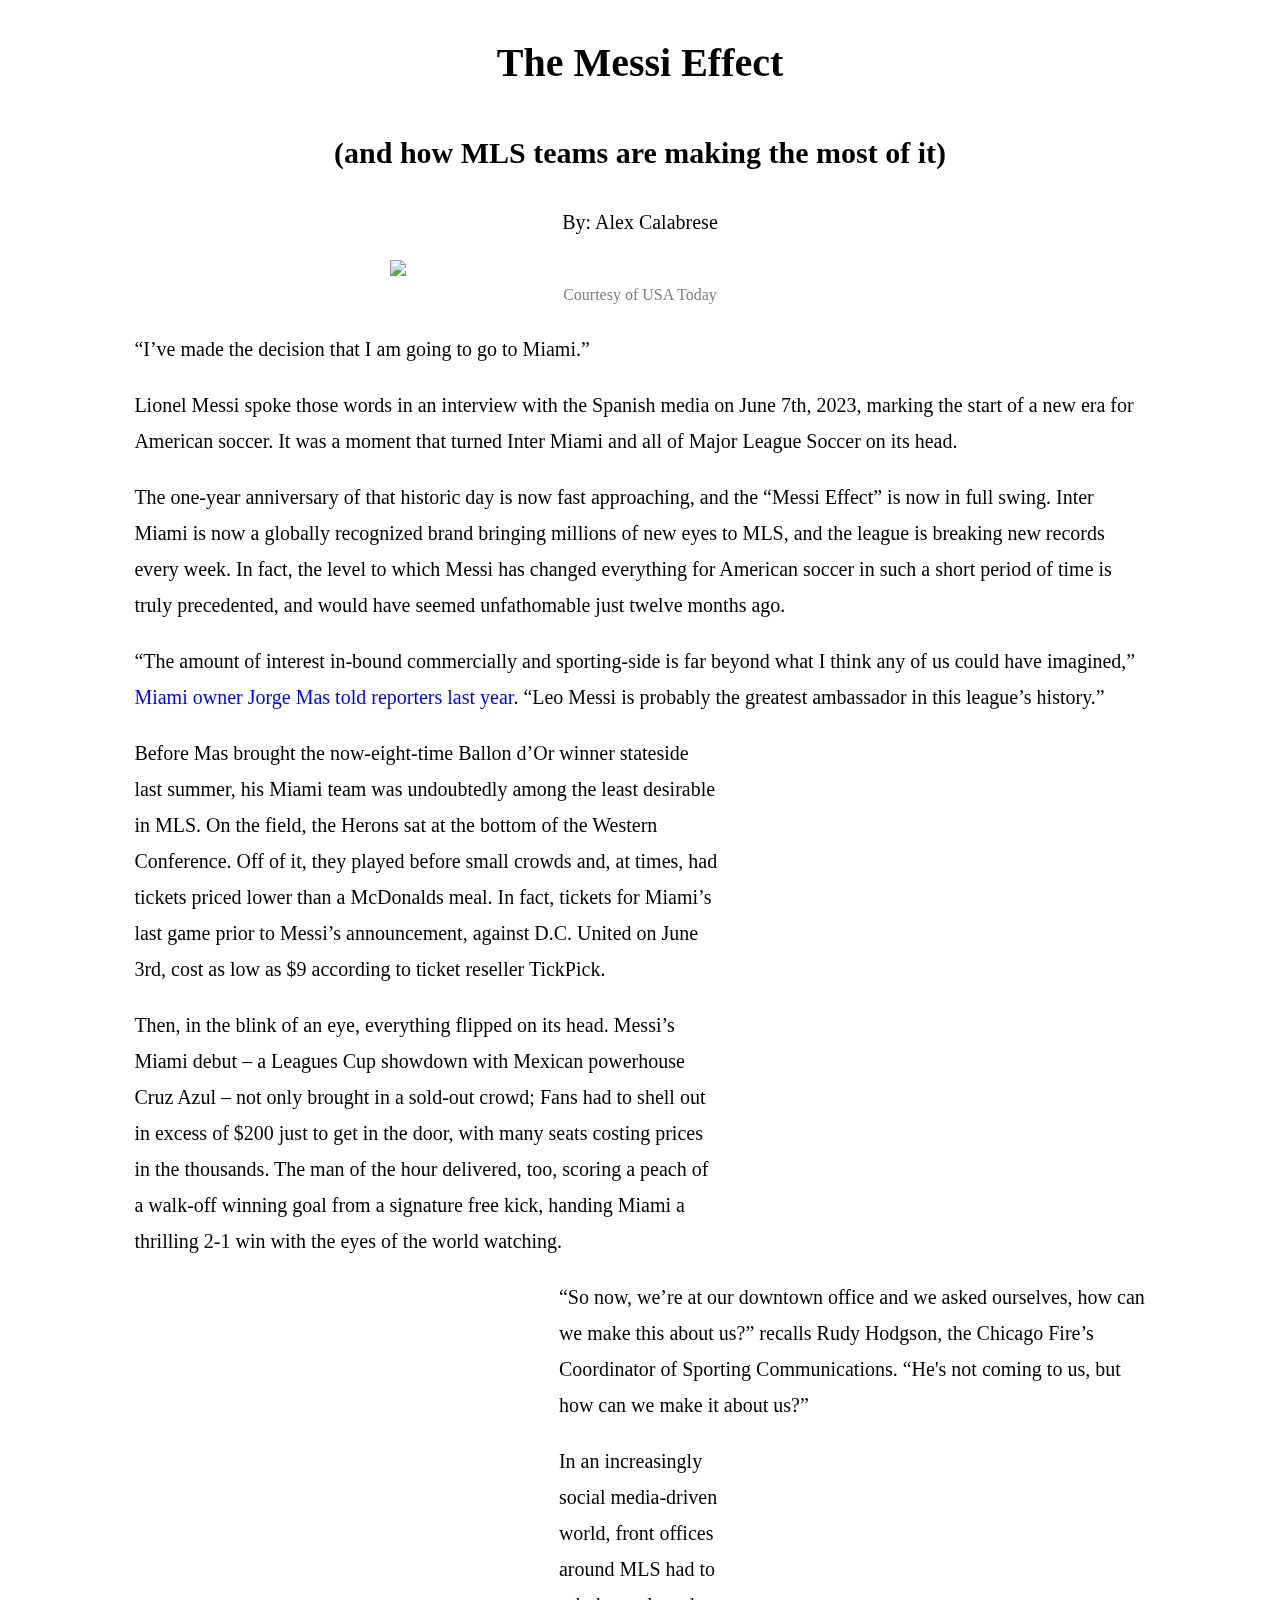
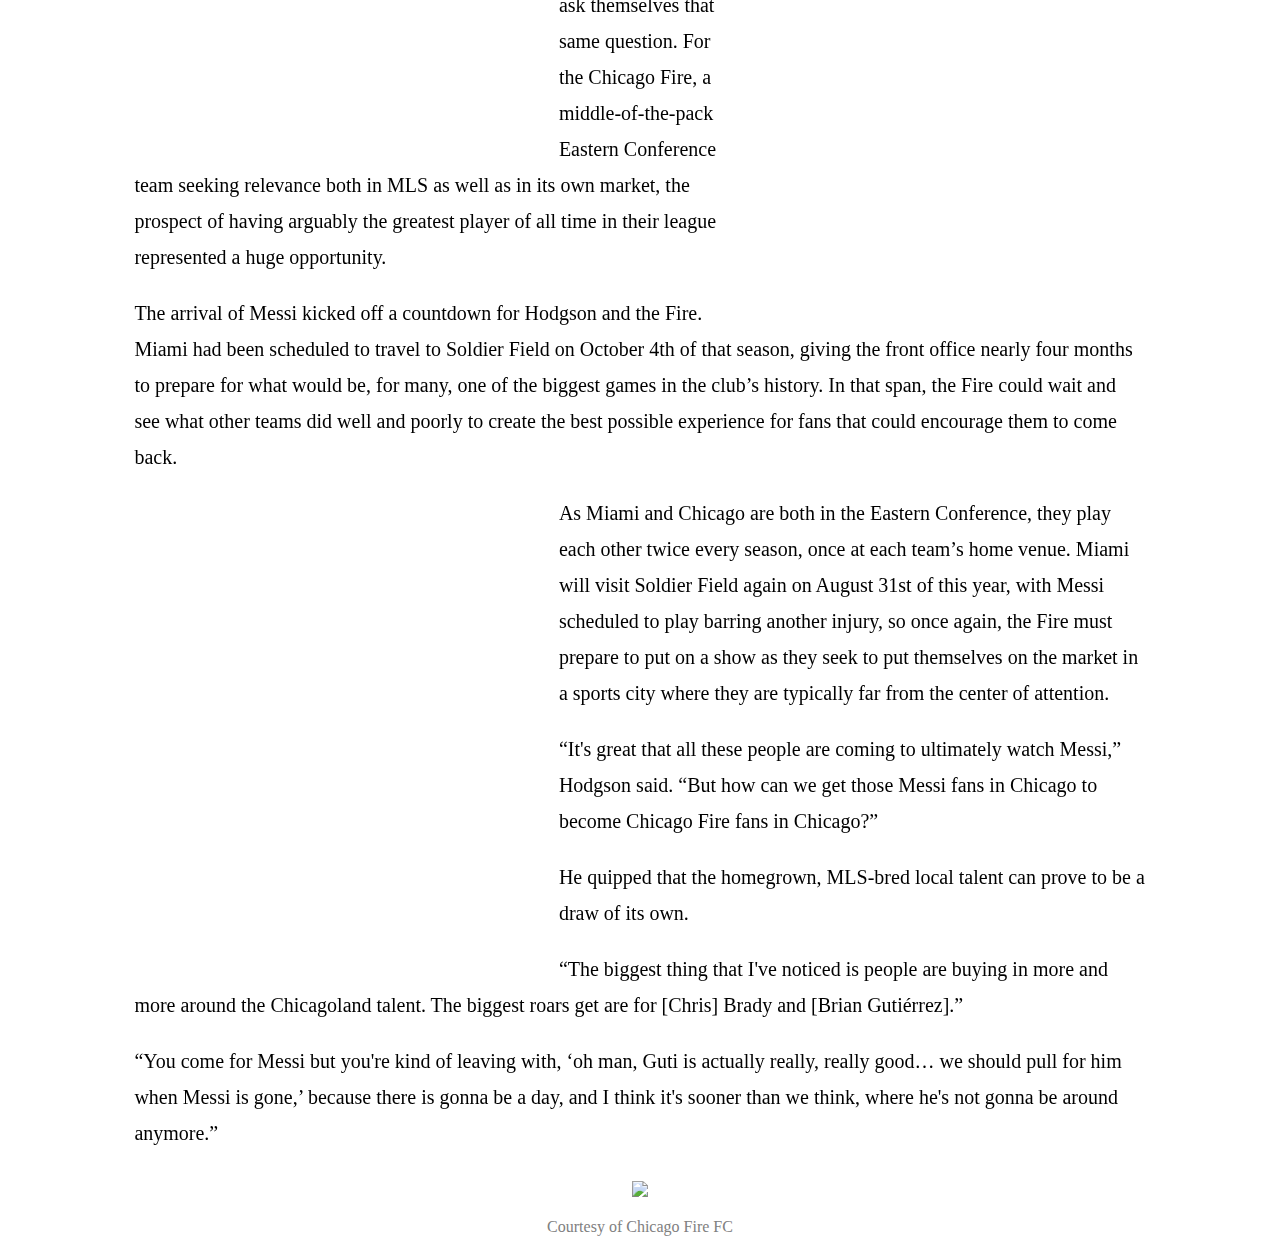
==== final_mls.html @ 7f29fa61 "Add files via upload" ====
<!DOCTYPE html>
<html lang="en">
<head>
<meta charset="UTF-8">
<title>The Messi Effect</title>
<style>
  body {
    font-family: 'Georgia', serif;
    font-size: 20px; /* Slightly increased font size */
    line-height: 1.8; /* Increased line spacing for better readability */
  }
  .center-text {
    text-align: center;
  }
  .image, iframe {
    display: block;
    margin: auto;
  }
  .image {
    width: 500px; /* Default image width */
  }
  iframe {
    width: 80%; /* Reduced width to make the page look less dominated by embeds */
    height: 400px; /* Standardized height */
    border: none;
    margin-bottom: 50px; /* Added margin to spread out embeds */
  }
  .article-text {
    margin: 21px 10%; /* Added margin to center the text more attractively */
  }
  a {
    color: blue; /* Link color set to blue */
    text-decoration: none;
  }
  a:hover {
    text-decoration: underline;
  }
  .final-image {
    width: 1000px; /* Set width for the final image */
  }
  .caption {
    text-align: center;
    font-size: 16px; /* Smaller font size for captions */
    color: grey;
    margin-top: 5px;
  }
</style>
</head>
<body>
<h1 class="center-text">The Messi Effect</h1>
<h2 class="center-text">(and how MLS teams are making the most of it)</h2>
<p class="center-text">By: Alex Calabrese</p>
<img src="https://assets.goal.com/images/v3/blt2a1f5ef20b19a08d/GOAL_-_Blank_WEB_-_Facebook_(19).jpg?auto=webp&format=pjpg&width=3840&quality=60" class="image">
<p class="caption">Courtesy of USA Today</p>

<div class="article-text">
  <p>“I’ve made the decision that I am going to go to Miami.”</p>
  <p>Lionel Messi spoke those words in an interview with the Spanish media on June 7th, 2023, marking the start of a new era for American soccer. It was a moment that turned Inter Miami and all of Major League Soccer on its head.</p>
  <p>The one-year anniversary of that historic day is now fast approaching, and the “Messi Effect” is now in full swing. Inter Miami is now a globally recognized brand bringing millions of new eyes to MLS, and the league is breaking new records every week. In fact, the level to which Messi has changed everything for American soccer in such a short period of time is truly precedented, and would have seemed unfathomable just twelve months ago.</p>
  <p>“The amount of interest in-bound commercially and sporting-side is far beyond what I think any of us could have imagined,” <a href="https://theathletic.com/4707241/2023/07/21/jorge-mas-messi-miami/">Miami owner Jorge Mas told reporters last year</a>. “Leo Messi is probably the greatest ambassador in this league’s history.”</p>

  <div style="float: right; width: 40%; margin-left: 20px; margin-bottom: 20px;">
    <!-- Embedded chart for Messi's presence effect -->
    <iframe title="Messi's presence made Miami games less affordable" aria-label="Interactive line chart" src="https://datawrapper.dwcdn.net/cweZa/2/" height="400"></iframe>
  </div>

  <p>Before Mas brought the now-eight-time Ballon d’Or winner stateside last summer, his Miami team was undoubtedly among the least desirable in MLS. On the field, the Herons sat at the bottom of the Western Conference. Off of it, they played before small crowds and, at times, had tickets priced lower than a McDonalds meal. In fact, tickets for Miami’s last game prior to Messi’s announcement, against D.C. United on June 3rd, cost as low as $9 according to ticket reseller TickPick.</p>
  <p>Then, in the blink of an eye, everything flipped on its head. Messi’s Miami debut – a Leagues Cup showdown with Mexican powerhouse Cruz Azul – not only brought in a sold-out crowd; Fans had to shell out in excess of $200 just to get in the door, with many seats costing prices in the thousands. The man of the hour delivered, too, scoring a peach of a walk-off winning goal from a signature free kick, handing Miami a thrilling 2-1 win with the eyes of the world watching.</p>

  <div style="float: left; width: 40%; margin-right: 20px; margin-bottom: 20px;">
    <!-- Embedded chart for Inter Miami's popularity -->
    <iframe title="Messi's arrival transformed Inter Miami's popularity" aria-label="Interactive line chart" src="https://datawrapper.dwcdn.net/7Lq86/3/" height="400"></iframe>
  </div>

  <p>“So now, we’re at our downtown office and we asked ourselves, how can we make this about us?” recalls Rudy Hodgson, the Chicago Fire’s Coordinator of Sporting Communications. “He's not coming to us, but how can we make it about us?”</p>

  <div style="float: right; width: 40%; margin-left: 20px; margin-bottom: 20px;">
    <!-- Embedded chart for Miami's packed houses -->
    <iframe title="Miami packed the house everywhere they went in 2023" aria-label="Bullet Bars" src="https://datawrapper.dwcdn.net/j0Q7u/4/" height="400"></iframe>
  </div>

  <p>In an increasingly social media-driven world, front offices around MLS had to ask themselves that same question. For the Chicago Fire, a middle-of-the-pack Eastern Conference team seeking relevance both in MLS as well as in its own market, the prospect of having arguably the greatest player of all time in their league represented a huge opportunity.</p>
  <p>The arrival of Messi kicked off a countdown for Hodgson and the Fire. Miami had been scheduled to travel to Soldier Field on October 4th of that season, giving the front office nearly four months to prepare for what would be, for many, one of the biggest games in the club’s history. In that span, the Fire could wait and see what other teams did well and poorly to create the best possible experience for fans that could encourage them to come back.</p>

  <div style="float: left; width: 40%; margin-right: 20px; margin-bottom: 20px;">
    <!-- Embedded chart for the "10/4" effect -->
    <iframe title="The '10/4' Effect?" aria-label="Grouped Bars" src="https://datawrapper.dwcdn.net/vCYeD/2/" height="400"></iframe>
  </div>

  <p>As Miami and Chicago are both in the Eastern Conference, they play each other twice every season, once at each team’s home venue. Miami will visit Soldier Field again on August 31st of this year, with Messi scheduled to play barring another injury, so once again, the Fire must prepare to put on a show as they seek to put themselves on the market in a sports city where they are typically far from the center of attention.</p>
  <p>“It's great that all these people are coming to ultimately watch Messi,” Hodgson said. “But how can we get those Messi fans in Chicago to become Chicago Fire fans in Chicago?”</p>
  <p>He quipped that the homegrown, MLS-bred local talent can prove to be a draw of its own.</p>
  <p>“The biggest thing that I've noticed is people are buying in more and more around the Chicagoland talent. The biggest roars get are for [Chris] Brady and [Brian Gutiérrez].”</p>
  <p>“You come for Messi but you're kind of leaving with, ‘oh man, Guti is actually really, really good… we should pull for him when Messi is gone,’ because there is gonna be a day, and I think it's sooner than we think, where he's not gonna be around anymore.”</p>
</div>
<center>
<img src="https://cdn.discordapp.com/attachments/334892354710405120/1236490166185623675/100423_CHIvMIA_DG_0255_1.JPG?ex=663832b4&is=6636e134&hm=d3650ef97f920fcdf019ff1fe21ebb03199208b5612e99f1afc086907bb1cfc6" class="final-image center-text">
<p class="caption">Courtesy of Chicago Fire FC</p>

</body>
</html>
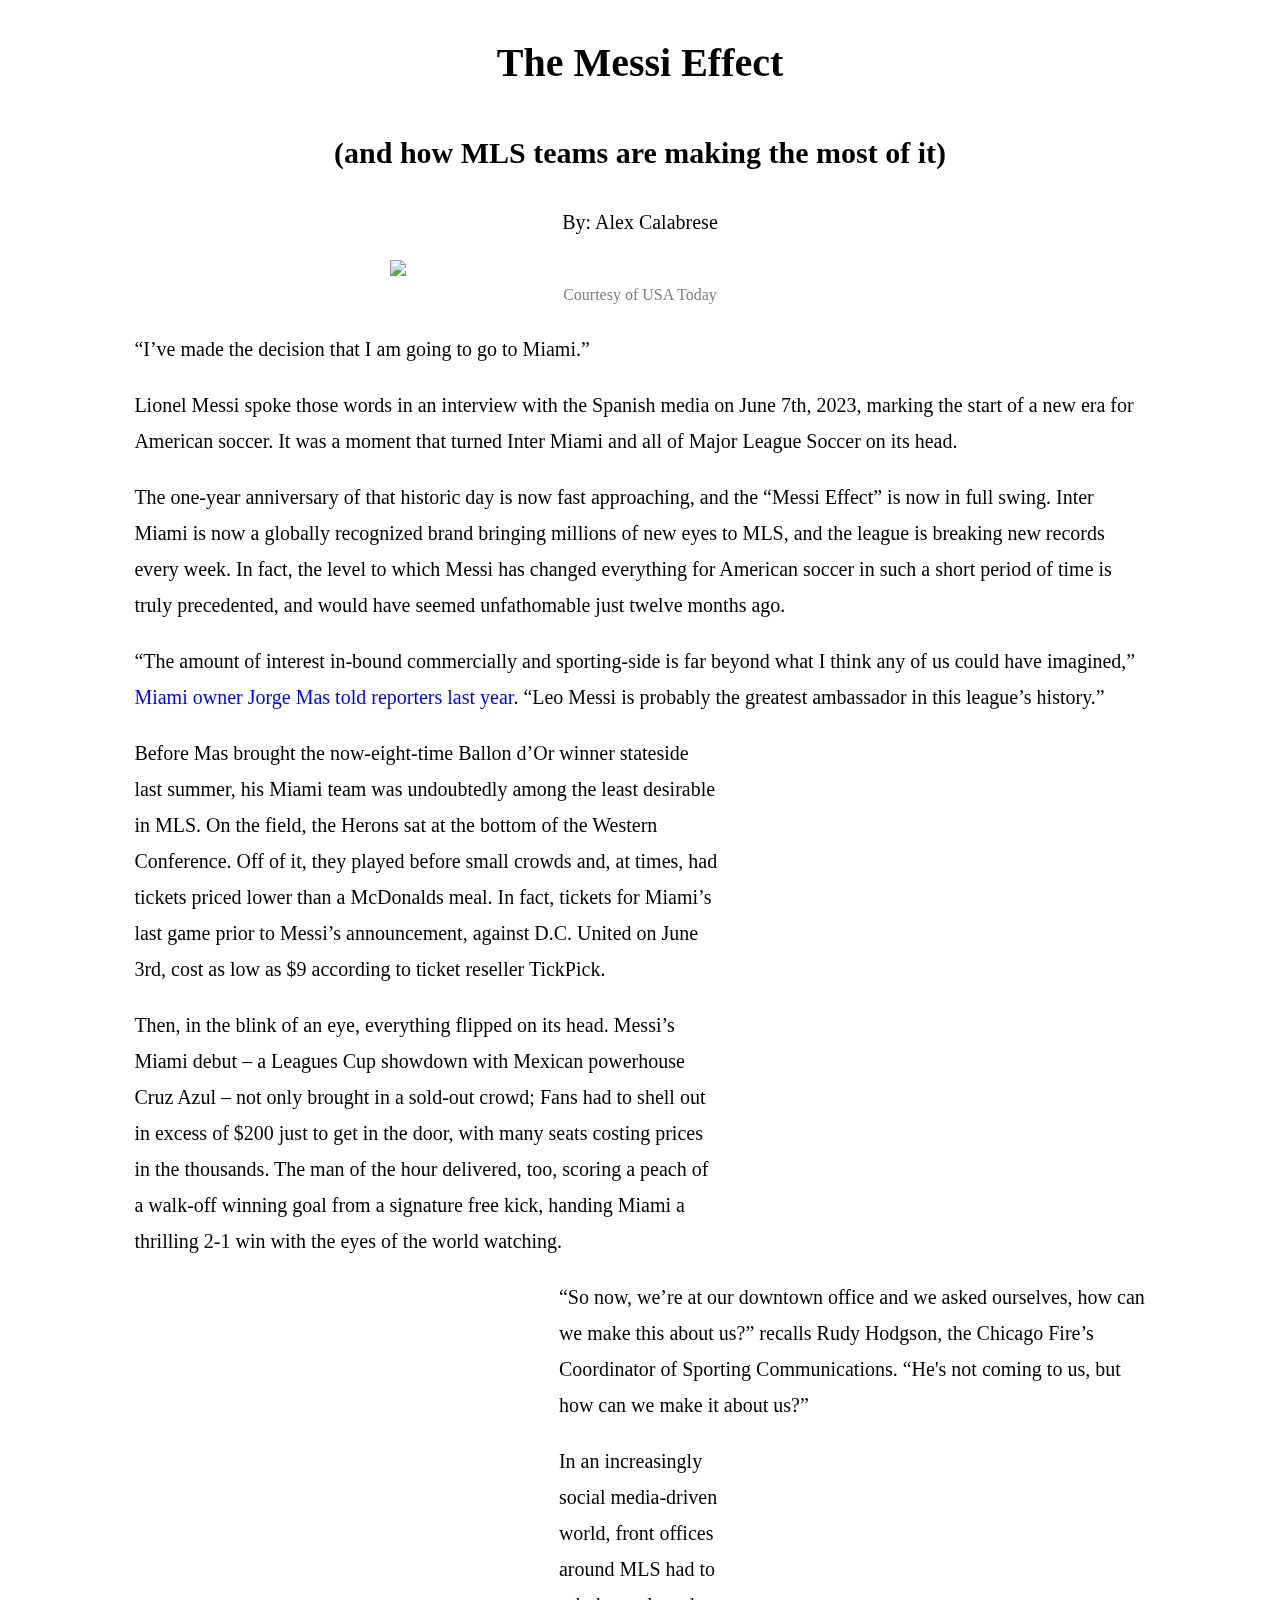
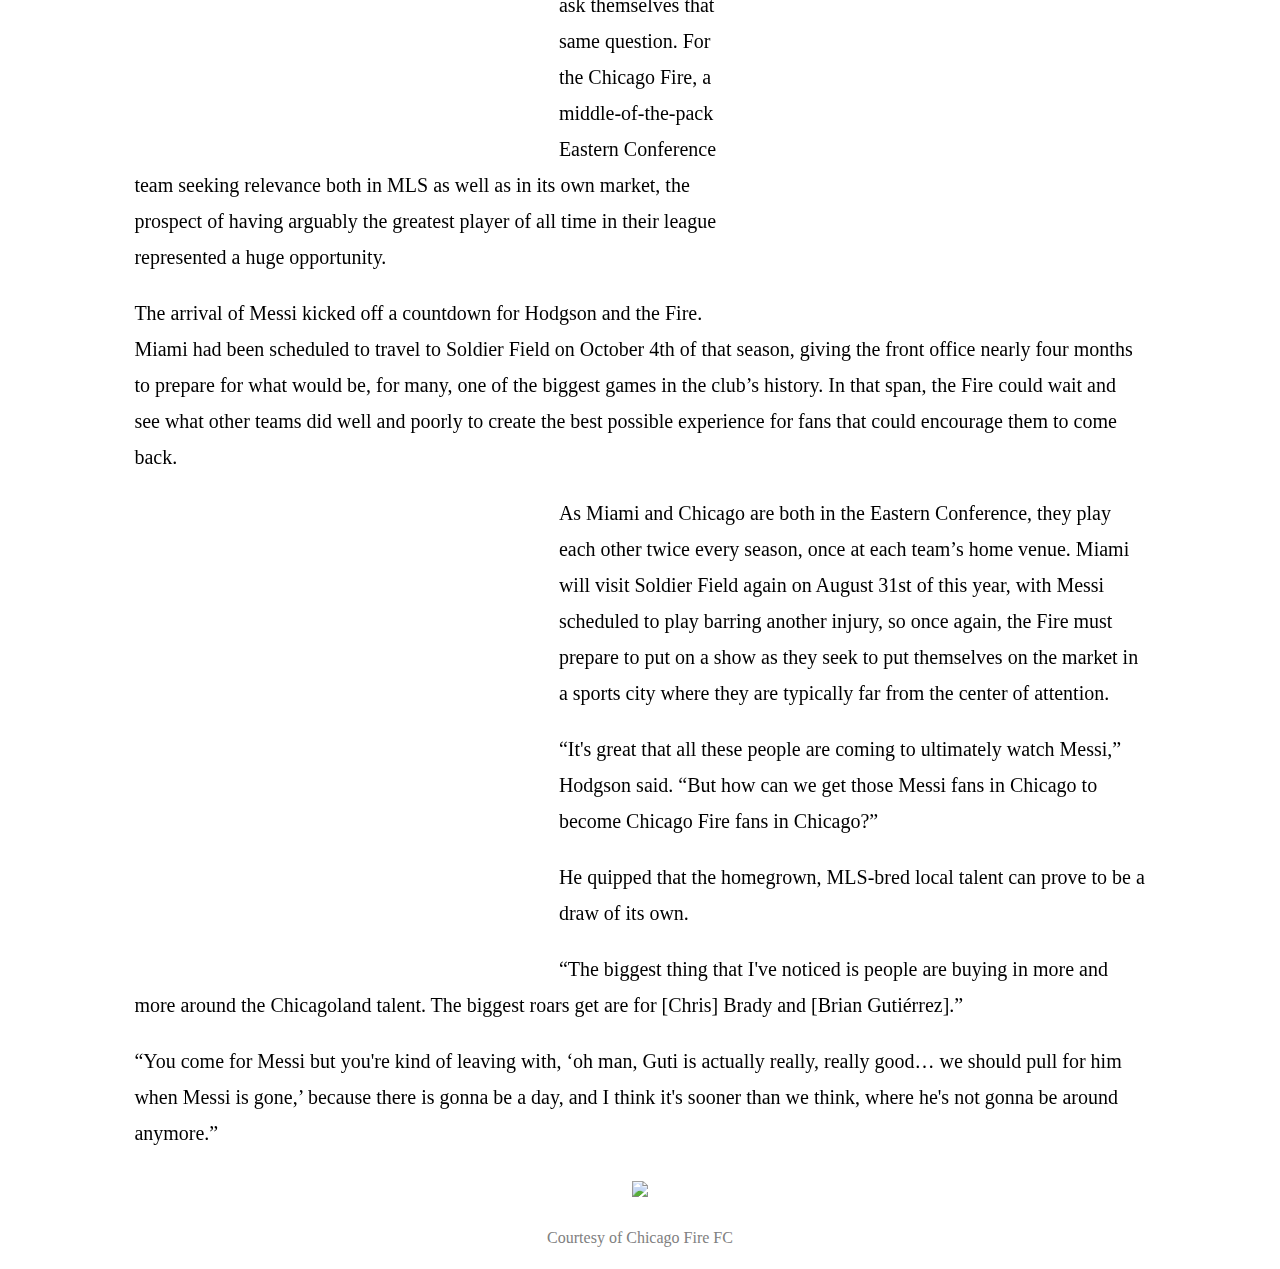
==== commit 1c4fc9bd: "Update final_mls.html" ====
--- a/final_mls.html
+++ b/final_mls.html
@@ -60,7 +60,6 @@
   <p>“The amount of interest in-bound commercially and sporting-side is far beyond what I think any of us could have imagined,” <a href="https://theathletic.com/4707241/2023/07/21/jorge-mas-messi-miami/">Miami owner Jorge Mas told reporters last year</a>. “Leo Messi is probably the greatest ambassador in this league’s history.”</p>
 
   <div style="float: right; width: 40%; margin-left: 20px; margin-bottom: 20px;">
-    <!-- Embedded chart for Messi's presence effect -->
     <iframe title="Messi's presence made Miami games less affordable" aria-label="Interactive line chart" src="https://datawrapper.dwcdn.net/cweZa/2/" height="400"></iframe>
   </div>
 
@@ -68,14 +67,12 @@
   <p>Then, in the blink of an eye, everything flipped on its head. Messi’s Miami debut – a Leagues Cup showdown with Mexican powerhouse Cruz Azul – not only brought in a sold-out crowd; Fans had to shell out in excess of $200 just to get in the door, with many seats costing prices in the thousands. The man of the hour delivered, too, scoring a peach of a walk-off winning goal from a signature free kick, handing Miami a thrilling 2-1 win with the eyes of the world watching.</p>
 
   <div style="float: left; width: 40%; margin-right: 20px; margin-bottom: 20px;">
-    <!-- Embedded chart for Inter Miami's popularity -->
     <iframe title="Messi's arrival transformed Inter Miami's popularity" aria-label="Interactive line chart" src="https://datawrapper.dwcdn.net/7Lq86/3/" height="400"></iframe>
   </div>
 
   <p>“So now, we’re at our downtown office and we asked ourselves, how can we make this about us?” recalls Rudy Hodgson, the Chicago Fire’s Coordinator of Sporting Communications. “He's not coming to us, but how can we make it about us?”</p>
 
   <div style="float: right; width: 40%; margin-left: 20px; margin-bottom: 20px;">
-    <!-- Embedded chart for Miami's packed houses -->
     <iframe title="Miami packed the house everywhere they went in 2023" aria-label="Bullet Bars" src="https://datawrapper.dwcdn.net/j0Q7u/4/" height="400"></iframe>
   </div>
 
@@ -83,7 +80,6 @@
   <p>The arrival of Messi kicked off a countdown for Hodgson and the Fire. Miami had been scheduled to travel to Soldier Field on October 4th of that season, giving the front office nearly four months to prepare for what would be, for many, one of the biggest games in the club’s history. In that span, the Fire could wait and see what other teams did well and poorly to create the best possible experience for fans that could encourage them to come back.</p>
 
   <div style="float: left; width: 40%; margin-right: 20px; margin-bottom: 20px;">
-    <!-- Embedded chart for the "10/4" effect -->
     <iframe title="The '10/4' Effect?" aria-label="Grouped Bars" src="https://datawrapper.dwcdn.net/vCYeD/2/" height="400"></iframe>
   </div>
 
@@ -93,9 +89,10 @@
   <p>“The biggest thing that I've noticed is people are buying in more and more around the Chicagoland talent. The biggest roars get are for [Chris] Brady and [Brian Gutiérrez].”</p>
   <p>“You come for Messi but you're kind of leaving with, ‘oh man, Guti is actually really, really good… we should pull for him when Messi is gone,’ because there is gonna be a day, and I think it's sooner than we think, where he's not gonna be around anymore.”</p>
 </div>
-<center>
-<img src="https://cdn.discordapp.com/attachments/334892354710405120/1236490166185623675/100423_CHIvMIA_DG_0255_1.JPG?ex=663832b4&is=6636e134&hm=d3650ef97f920fcdf019ff1fe21ebb03199208b5612e99f1afc086907bb1cfc6" class="final-image center-text">
-<p class="caption">Courtesy of Chicago Fire FC</p>
+<div style="text-align: center;">
+    <img src="https://pbs.twimg.com/media/GM4ZmMsXIAAYK0T?format=jpg&name=4096x4096" style="width: 1000px;">
+    <p style="font-size: 16px; color: grey;">Courtesy of Chicago Fire FC</p>
+</div>
 
 </body>
 </html>
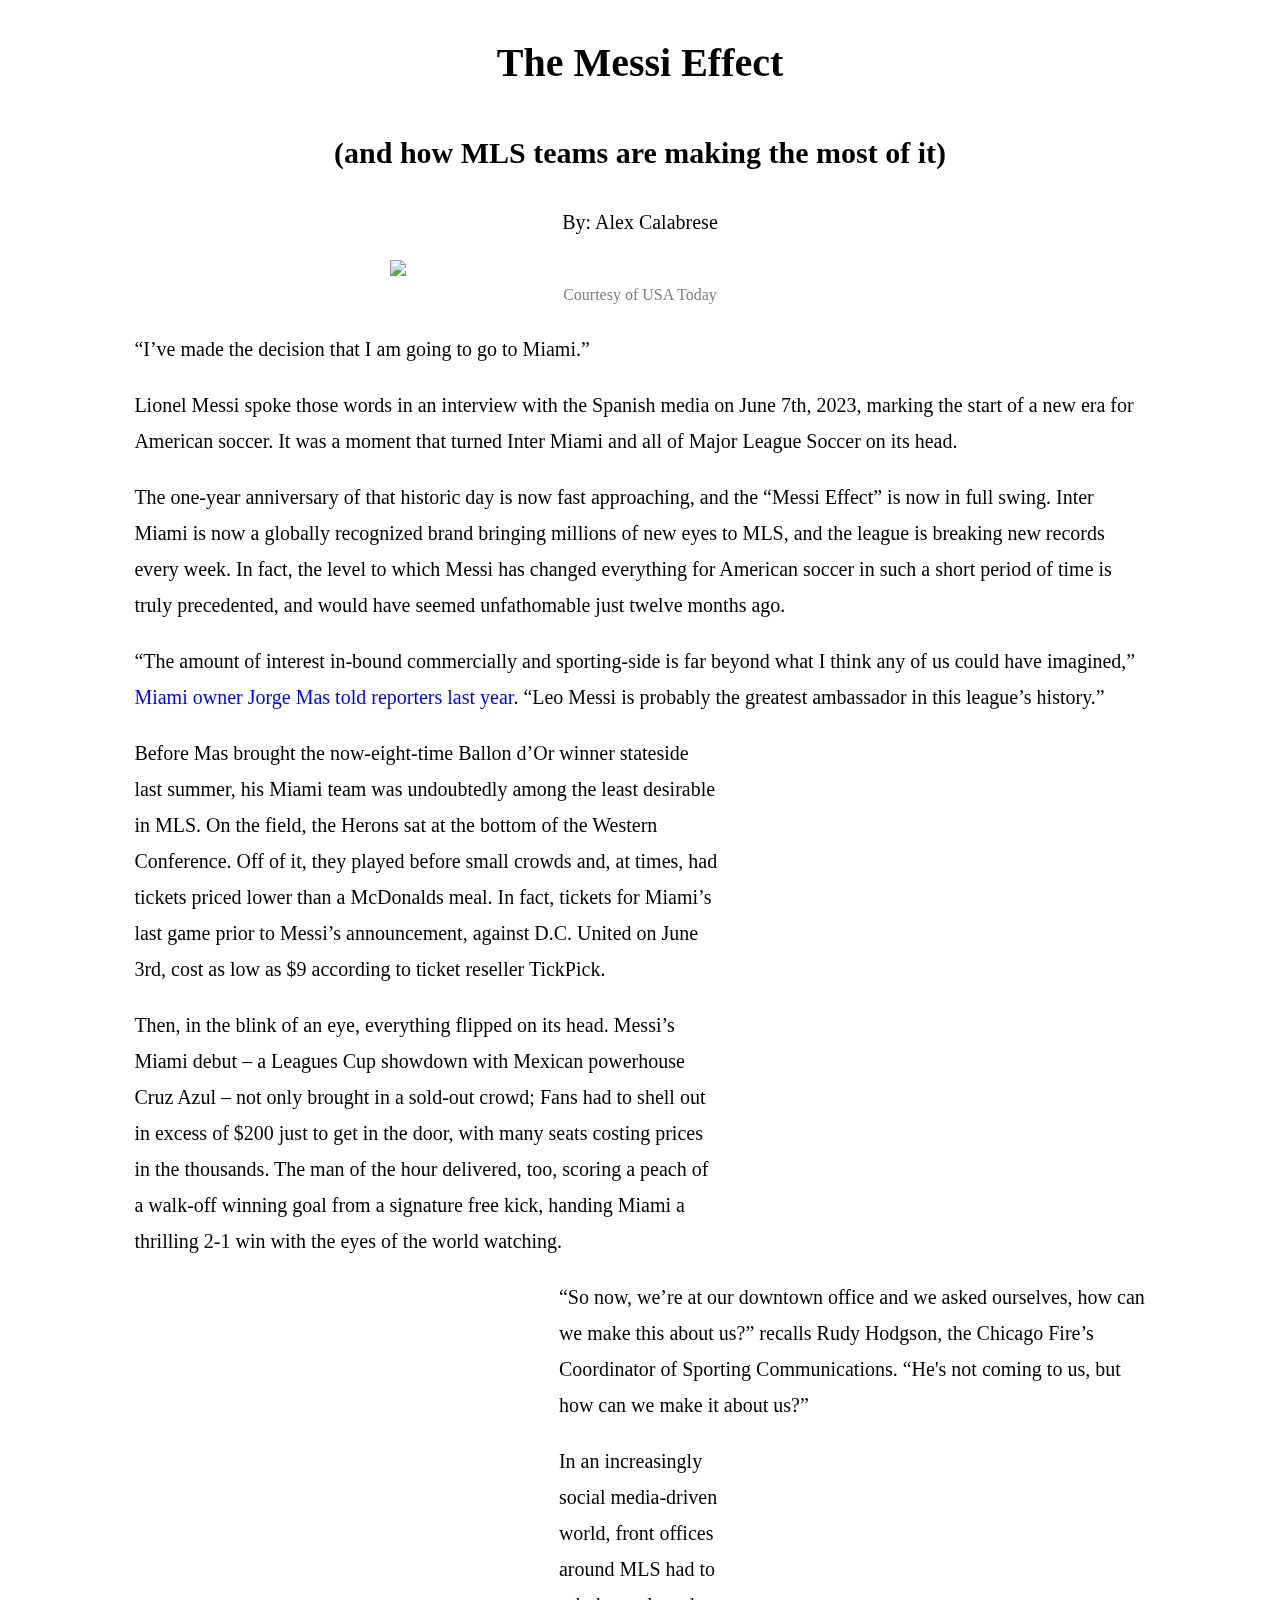
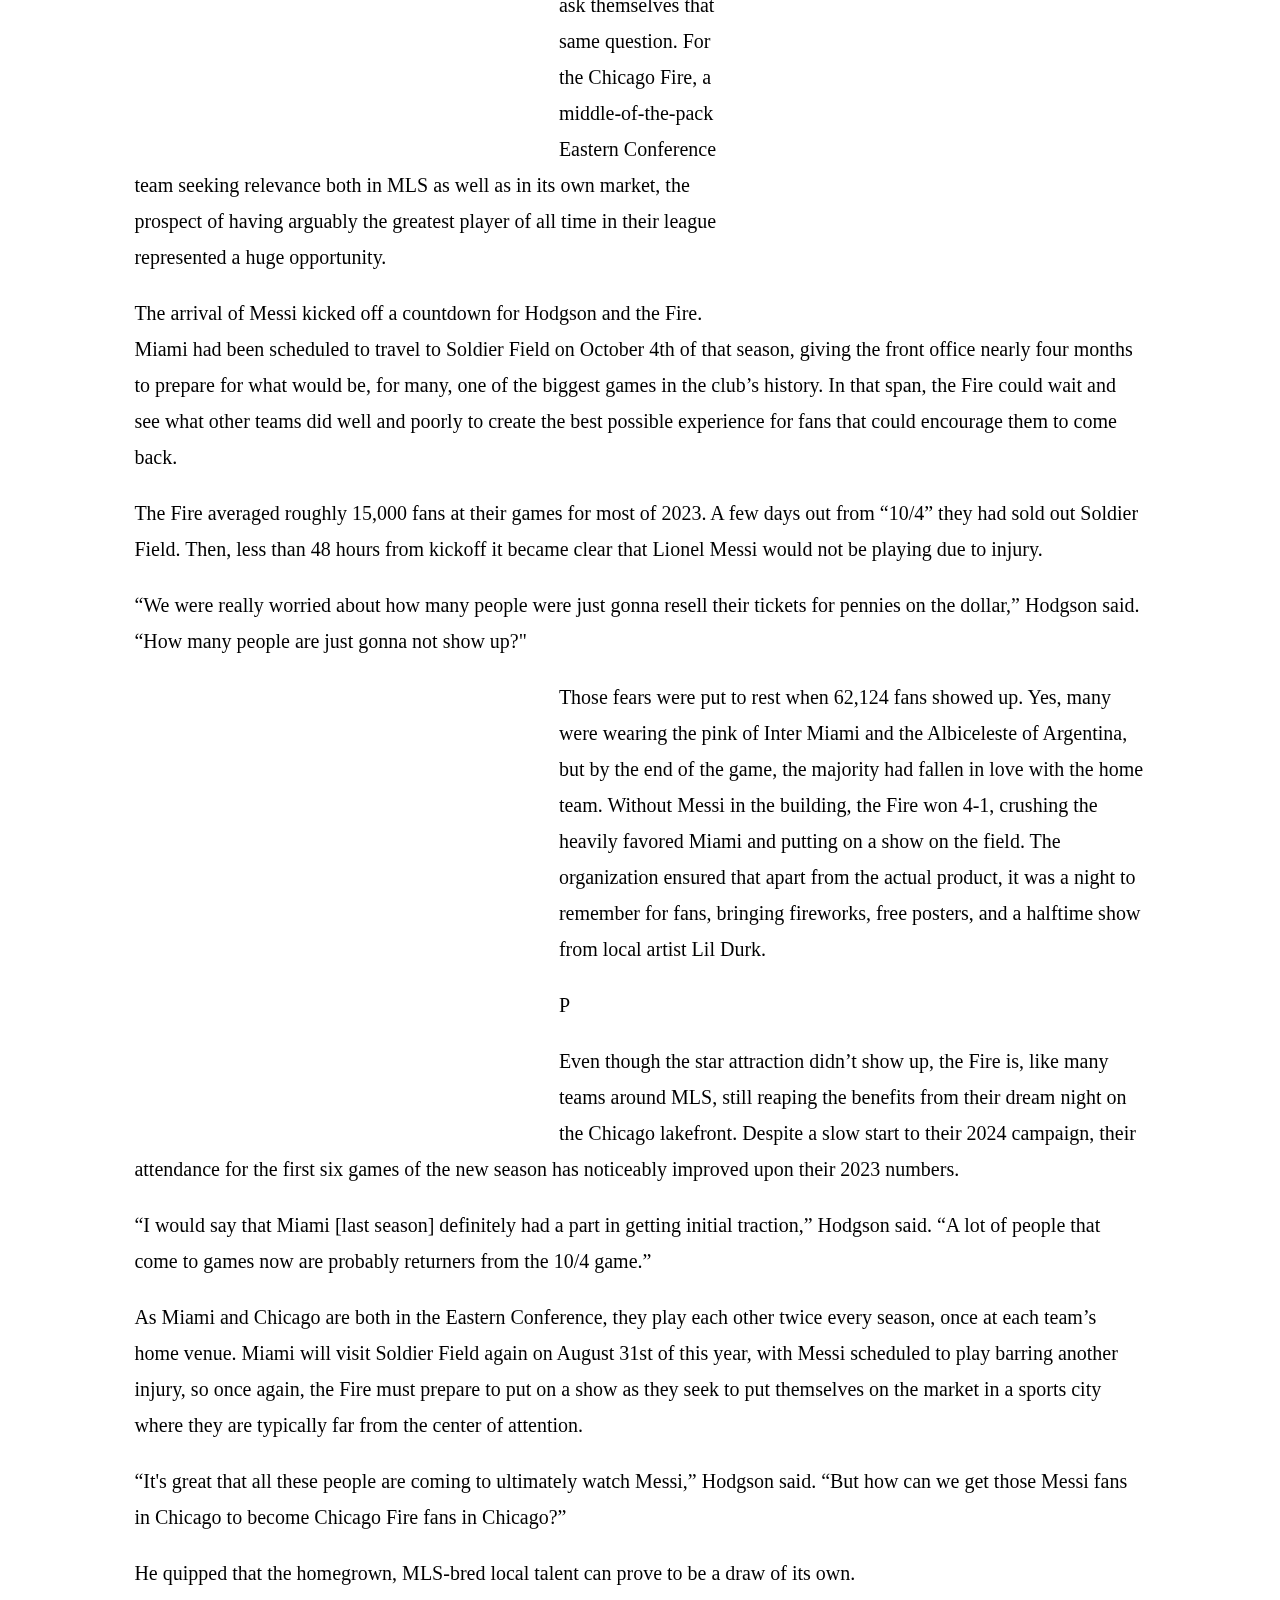
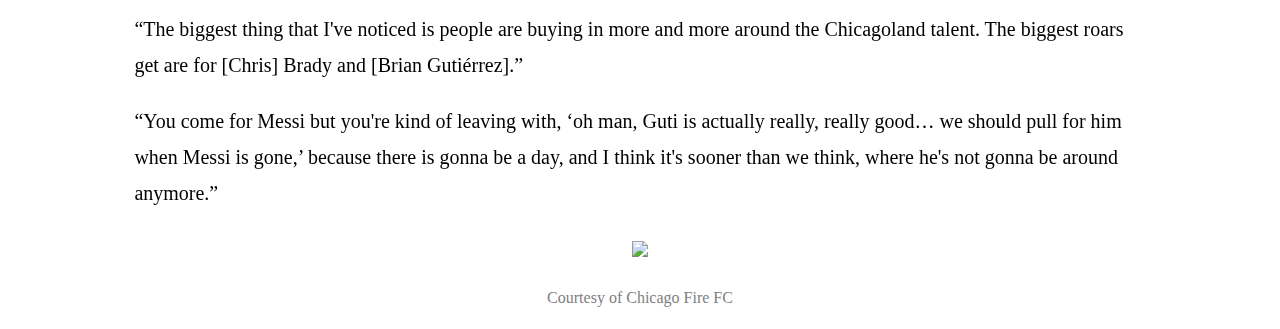
==== commit bc0f9e49: "Update final_mls.html" ====
--- a/final_mls.html
+++ b/final_mls.html
@@ -78,11 +78,16 @@
 
   <p>In an increasingly social media-driven world, front offices around MLS had to ask themselves that same question. For the Chicago Fire, a middle-of-the-pack Eastern Conference team seeking relevance both in MLS as well as in its own market, the prospect of having arguably the greatest player of all time in their league represented a huge opportunity.</p>
   <p>The arrival of Messi kicked off a countdown for Hodgson and the Fire. Miami had been scheduled to travel to Soldier Field on October 4th of that season, giving the front office nearly four months to prepare for what would be, for many, one of the biggest games in the club’s history. In that span, the Fire could wait and see what other teams did well and poorly to create the best possible experience for fans that could encourage them to come back.</p>
-
+  <p>The Fire averaged roughly 15,000 fans at their games for most of 2023. A few days out from “10/4” they had sold out Soldier Field. Then, less than 48 hours from kickoff it became clear that Lionel Messi would not be playing due to injury.</p>
+  <p>“We were really worried about how many people were just gonna resell their tickets for pennies on the dollar,” Hodgson said. “How many people are just gonna not show up?"</p>
+  
   <div style="float: left; width: 40%; margin-right: 20px; margin-bottom: 20px;">
     <iframe title="The '10/4' Effect?" aria-label="Grouped Bars" src="https://datawrapper.dwcdn.net/vCYeD/2/" height="400"></iframe>
   </div>
 
+  <p>Those fears were put to rest when 62,124 fans showed up. Yes, many were wearing the pink of Inter Miami and the Albiceleste of Argentina, but by the end of the game, the majority had fallen in love with the home team. Without Messi in the building, the Fire won 4-1, crushing the heavily favored Miami and putting on a show on the field. The organization ensured that apart from the actual product, it was a night to remember for fans, bringing fireworks, free posters, and a halftime show from local artist Lil Durk.</p>P
+  <p>Even though the star attraction didn’t show up, the Fire is, like many teams around MLS, still reaping the benefits from their dream night on the Chicago lakefront. Despite a slow start to their 2024 campaign, their attendance for the first six games of the new season has noticeably improved upon their 2023 numbers.</p>
+  <p>“I would say that Miami [last season] definitely had a part in getting initial traction,” Hodgson said. “A lot of people that come to games now are probably returners from the 10/4 game.”</p>
   <p>As Miami and Chicago are both in the Eastern Conference, they play each other twice every season, once at each team’s home venue. Miami will visit Soldier Field again on August 31st of this year, with Messi scheduled to play barring another injury, so once again, the Fire must prepare to put on a show as they seek to put themselves on the market in a sports city where they are typically far from the center of attention.</p>
   <p>“It's great that all these people are coming to ultimately watch Messi,” Hodgson said. “But how can we get those Messi fans in Chicago to become Chicago Fire fans in Chicago?”</p>
   <p>He quipped that the homegrown, MLS-bred local talent can prove to be a draw of its own.</p>
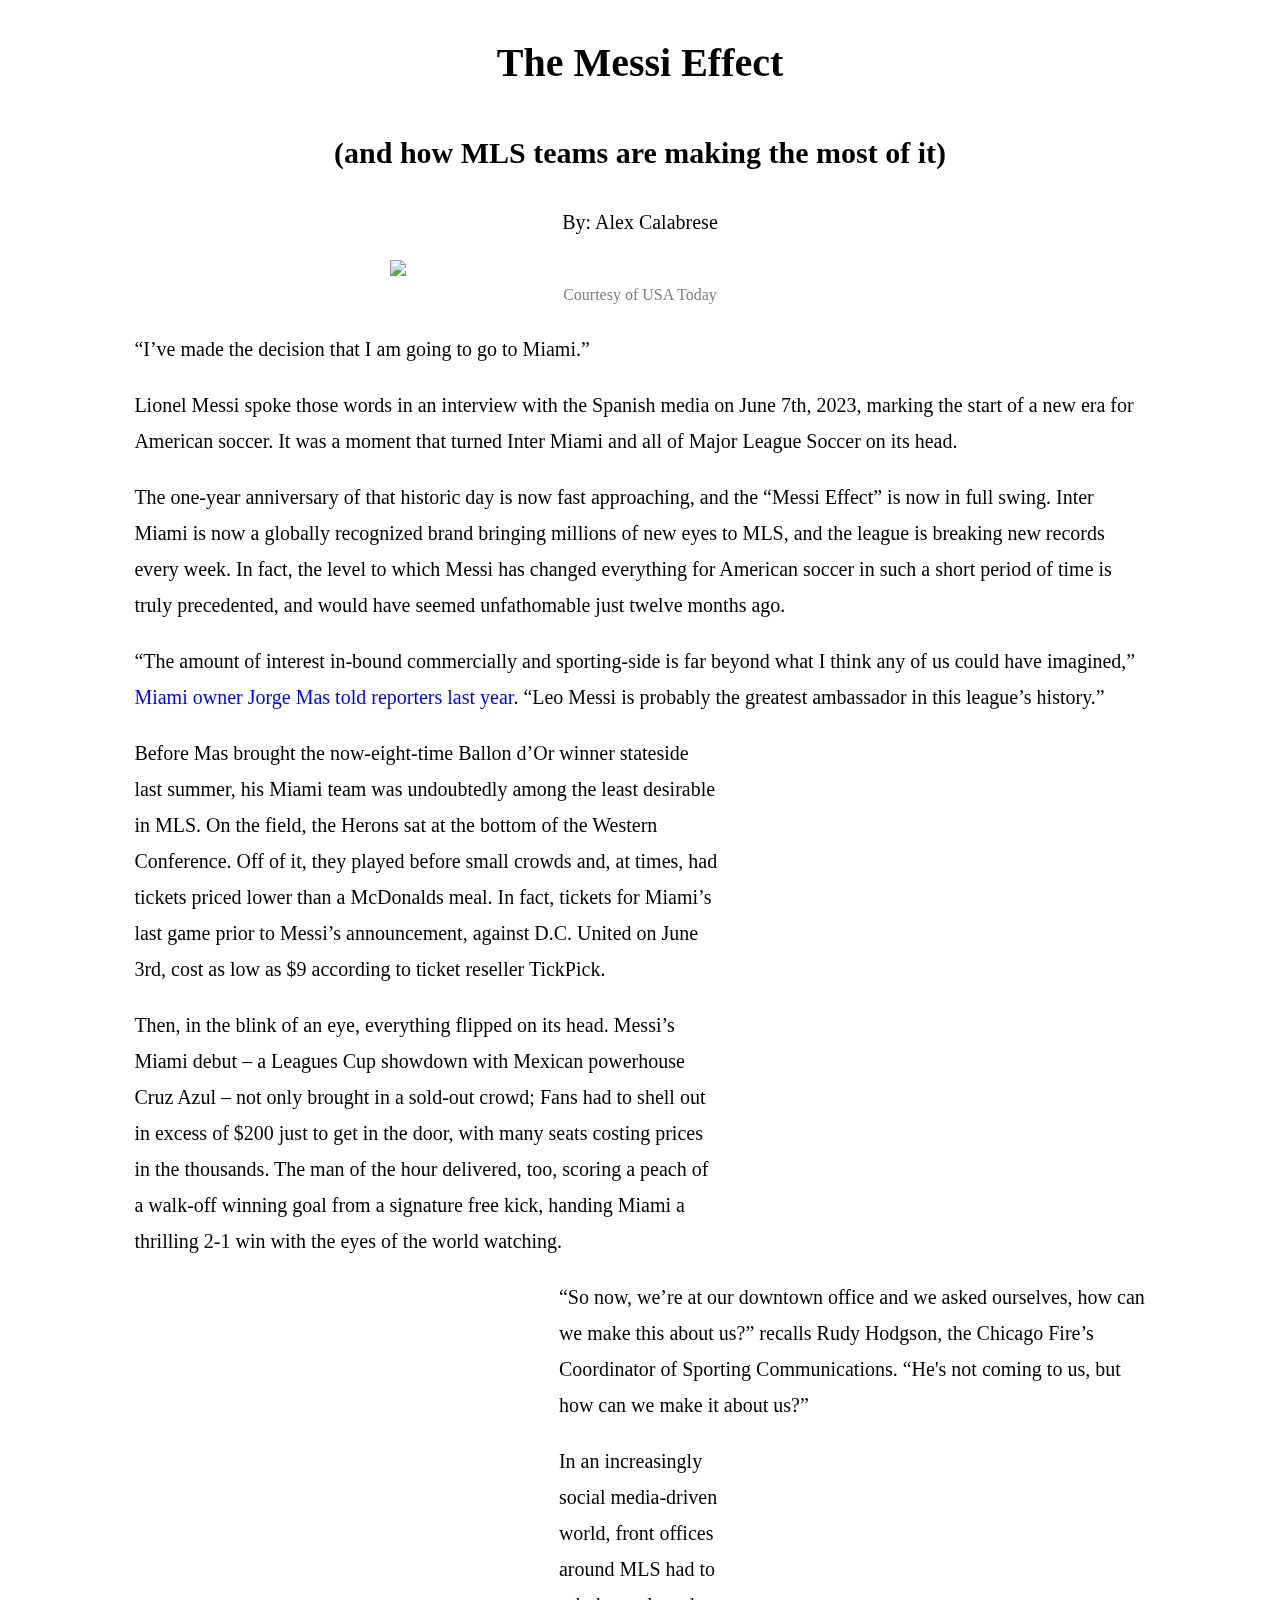
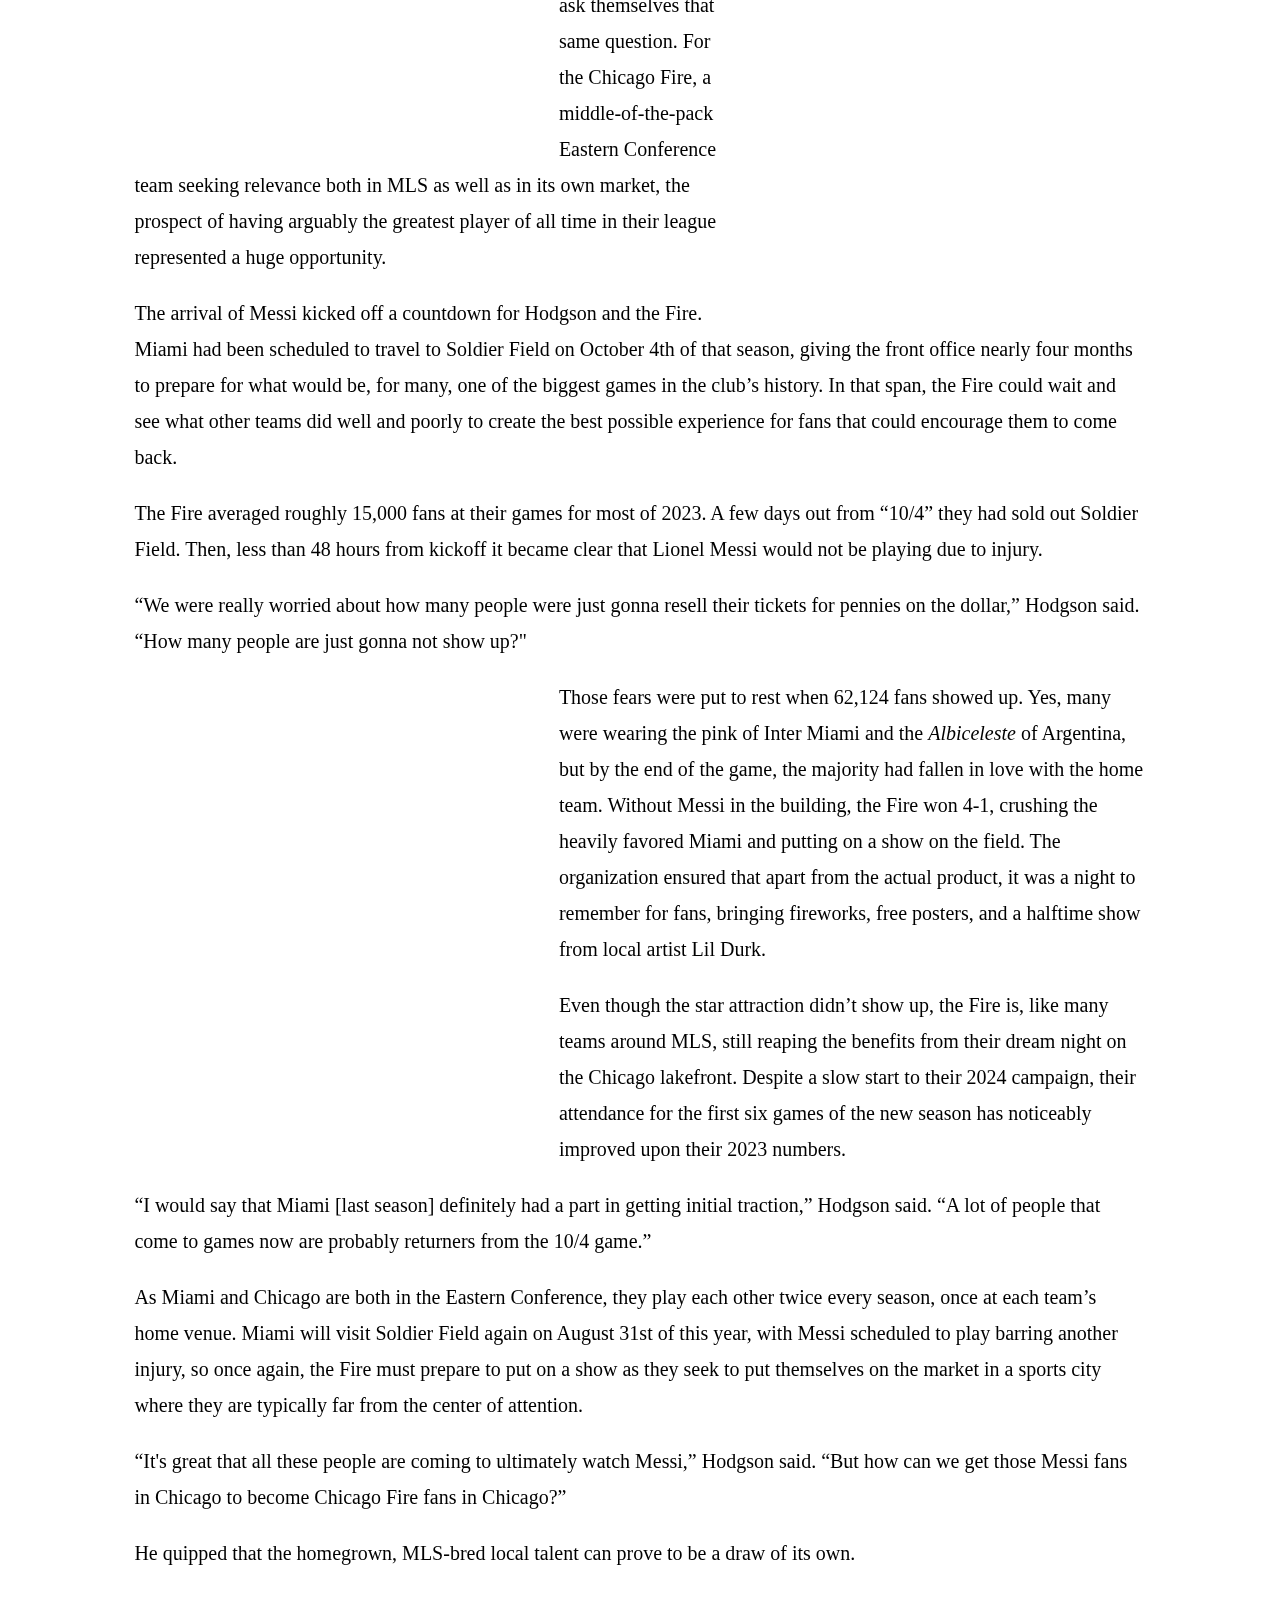
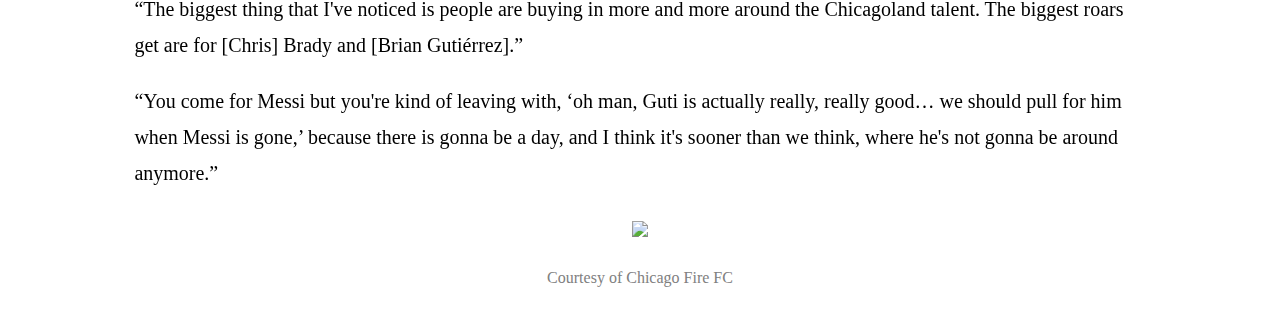
==== commit 240e1d90: "Update final_mls.html" ====
--- a/final_mls.html
+++ b/final_mls.html
@@ -85,7 +85,7 @@
     <iframe title="The '10/4' Effect?" aria-label="Grouped Bars" src="https://datawrapper.dwcdn.net/vCYeD/2/" height="400"></iframe>
   </div>
 
-  <p>Those fears were put to rest when 62,124 fans showed up. Yes, many were wearing the pink of Inter Miami and the Albiceleste of Argentina, but by the end of the game, the majority had fallen in love with the home team. Without Messi in the building, the Fire won 4-1, crushing the heavily favored Miami and putting on a show on the field. The organization ensured that apart from the actual product, it was a night to remember for fans, bringing fireworks, free posters, and a halftime show from local artist Lil Durk.</p>P
+  <p>Those fears were put to rest when 62,124 fans showed up. Yes, many were wearing the pink of Inter Miami and the <i>Albiceleste</i> of Argentina, but by the end of the game, the majority had fallen in love with the home team. Without Messi in the building, the Fire won 4-1, crushing the heavily favored Miami and putting on a show on the field. The organization ensured that apart from the actual product, it was a night to remember for fans, bringing fireworks, free posters, and a halftime show from local artist Lil Durk.</p>
   <p>Even though the star attraction didn’t show up, the Fire is, like many teams around MLS, still reaping the benefits from their dream night on the Chicago lakefront. Despite a slow start to their 2024 campaign, their attendance for the first six games of the new season has noticeably improved upon their 2023 numbers.</p>
   <p>“I would say that Miami [last season] definitely had a part in getting initial traction,” Hodgson said. “A lot of people that come to games now are probably returners from the 10/4 game.”</p>
   <p>As Miami and Chicago are both in the Eastern Conference, they play each other twice every season, once at each team’s home venue. Miami will visit Soldier Field again on August 31st of this year, with Messi scheduled to play barring another injury, so once again, the Fire must prepare to put on a show as they seek to put themselves on the market in a sports city where they are typically far from the center of attention.</p>
